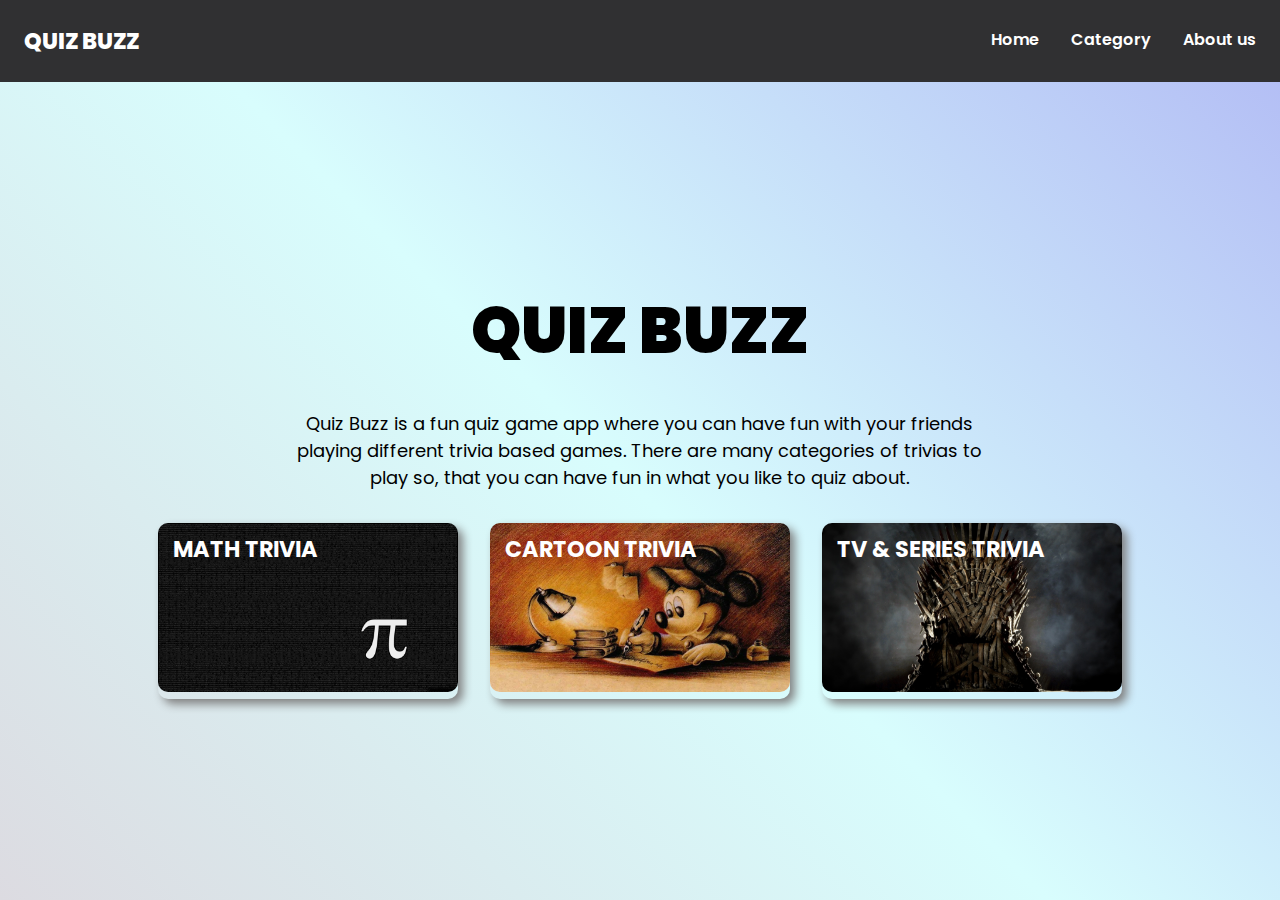
==== index.html @ 4c4fdbdb "feat: added homepage for quiz app" ====
<!DOCTYPE html>
<html lang="en">
<head>
    <meta charset="UTF-8">
    <meta http-equiv="X-UA-Compatible" content="IE=edge">
    <meta name="viewport" content="width=device-width, initial-scale=1.0">
    <title>Quiz Buzz</title>
    <link rel="stylesheet" href="./css/main.css">
    <link rel="stylesheet" href="./css/style.css">
    <link rel="stylesheet" href="./css/navbar.css">
</head>
<body>
    <header>
        <nav class="navbar">
            <span class="brand-name">QUIZ BUZZ</span>
            <ul class="nav-links">
                <li>
                    <a href="#" class="nav-item">Home</a>
                    <p class="active"></p>
                </li>
                <li>
                    <a href="#" class="nav-item">Category</a>
                    <p class="active"></p>
                </li>
                <li>
                    <a href="#" class="nav-item">About us</a>
                    <p class="active"></p>
                </li>
            </section>
        </nav>
    </header>
    <main>
        <div class="container">
            <div class="brand-container">
                <h1>QUIZ BUZZ</h1>
            </div>
            <div class="brand-description">
                <p>Quiz Buzz is a fun quiz game app where you can have fun with your friends playing different trivia based games. There are many categories of trivias to play so, that you can have fun in what you like to quiz about.</p>
            </div>
            <div class="category-card-container">
                <div class="card-container">
                    <img src="./assets/math-trivia.jpg" alt="math-trivia" class="card-img">
                    <div class="category-name">MATH TRIVIA</div>
                </div>
                <div class="card-container">
                    <img src="./assets/cartoon-trivia.jpg" alt="math-trivia" class="card-img">
                    <div class="category-name">CARTOON TRIVIA</div>
                </div>
                <div class="card-container">
                    <img src="./assets/tv-series-trivia.jpg" alt="math-trivia" class="card-img">
                    <div class="category-name">TV & SERIES TRIVIA</div>
                </div>
            </div>
        </div>
    </main>
</body>
</html>
---- css/main.css ----
main {
    height: calc(100vh - 82px);
    background-image: linear-gradient(45deg, #dcdbe1, #d8fdfd, #b4bff5);
}

.container {
    display: flex;
    flex-direction: column;
    align-items: center;
    justify-content: center;
    gap: 2rem;
    width: 80%;
    height: inherit;
    margin: 0 auto;
}

.brand-container h1 {
    font-size: 4rem;
    font-weight: 900;
}

.brand-description {
    width: 70%;
    text-align: center;
    font-size: 1.125rem;
}

/* category card css */

.category-card-container {
    display: flex;
    cursor: pointer;
    flex-wrap: wrap;
    gap: 2rem;
}

.card-container {
    position: relative;
    width: 18.75rem;
    border-radius: 10px;
    box-shadow: 5px 5px 10px var(--gray-color);
    transition: 350ms transform ease;
}

.card-container:hover {
    transform: scale(1.05);
}

.card-img {
    border-radius: 10px;
    max-width: 100%;
}

.category-name {
    position: absolute;
    top: 5%;
    left: 5%;
    font-size: 1.4rem;
    font-weight: 700;
    color: var(--white-color);
}

/* category card css end */
---- css/style.css ----
@import url('https://fonts.googleapis.com/css2?family=Poppins:wght@100;200;300;400;500;600;700;800;900&display=swap');

/* reset css */

* {
    margin: 0;
    padding: 0;
    box-sizing: border-box;
    font-family: 'Poppins', sans-serif;
}

/* colors */

:root {
    --nav-background: #303032;
    --white-color: #FFFFFF;
    --gray-color: gray;
}
---- css/navbar.css ----
.navbar {
    display: flex;
    align-items: center;
    justify-content: space-between;
    flex: 1 1 100%;
    padding: 1.5rem;
    color: var(--white-color);
    background-color: var(--nav-background);
}

.brand-name {
    cursor: pointer;
    font-size: 1.4rem;
    font-weight: 800;
}

.nav-links {
    display: flex;
    flex-shrink: 1;
    gap: 2rem;
    font-weight: 600;
    list-style: none;
}

.nav-item {
    color: var(--white-color);
    text-decoration: none;
}

.active {
    width: 0%;
    height: 2px;
    margin-top: .1rem;
    background-color: var(--white-color);
    transition: width .5s ease;
}

.nav-links>li:hover>.active {
    width: 100%;
}
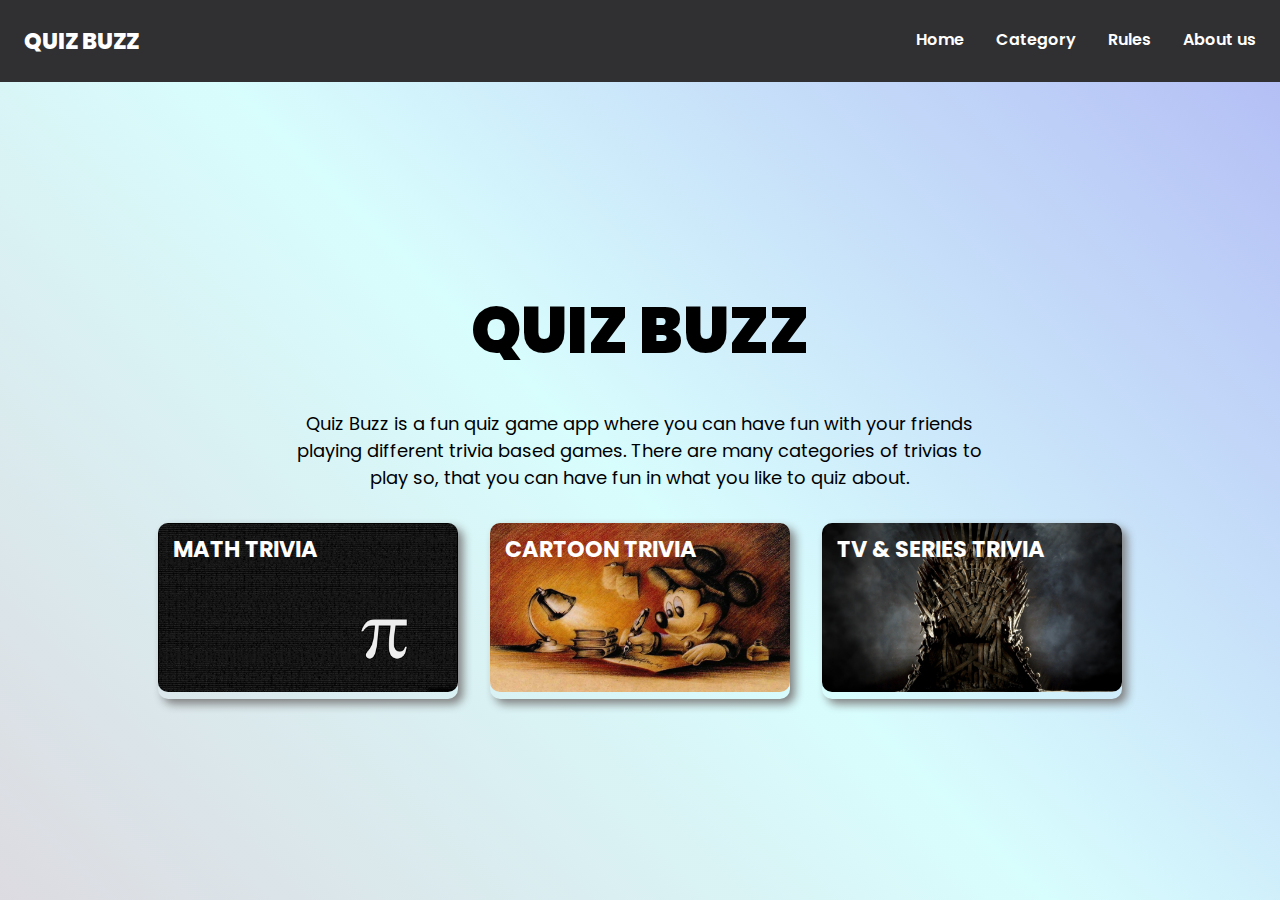
==== commit 415c24f7: "add: added rules link to navbar" ====
--- a/index.html
+++ b/index.html
@@ -15,11 +15,15 @@
             <span class="brand-name">QUIZ BUZZ</span>
             <ul class="nav-links">
                 <li>
-                    <a href="#" class="nav-item">Home</a>
+                    <a href="./index.html" class="nav-item">Home</a>
                     <p class="active"></p>
                 </li>
                 <li>
-                    <a href="#" class="nav-item">Category</a>
+                    <a href="./quiz-category/quiz-category.html" class="nav-item">Category</a>
+                    <p class="active"></p>
+                </li>
+                <li>
+                    <a href="./quiz-rules/rules.html" class="nav-item">Rules</a>
                     <p class="active"></p>
                 </li>
                 <li>
--- a/css/style.css
+++ b/css/style.css
@@ -15,4 +15,9 @@
     --nav-background: #303032;
     --white-color: #FFFFFF;
     --gray-color: gray;
+    --border-top-hr: rgba(0, 0, 0, 0.1);
+    --border-bottom-hr: rgba(255, 255, 255, 0.3);
+    --gradient-1: #dcdbe1;
+    --gradient-2: #d8fdfd;
+    --gradient-3: #b4bff5;
 }--- a/css/navbar.css
+++ b/css/navbar.css
@@ -1,3 +1,9 @@
+header {
+    position: sticky;
+    top: 0;
+    z-index: 5;
+}
+
 .navbar {
     display: flex;
     align-items: center;
